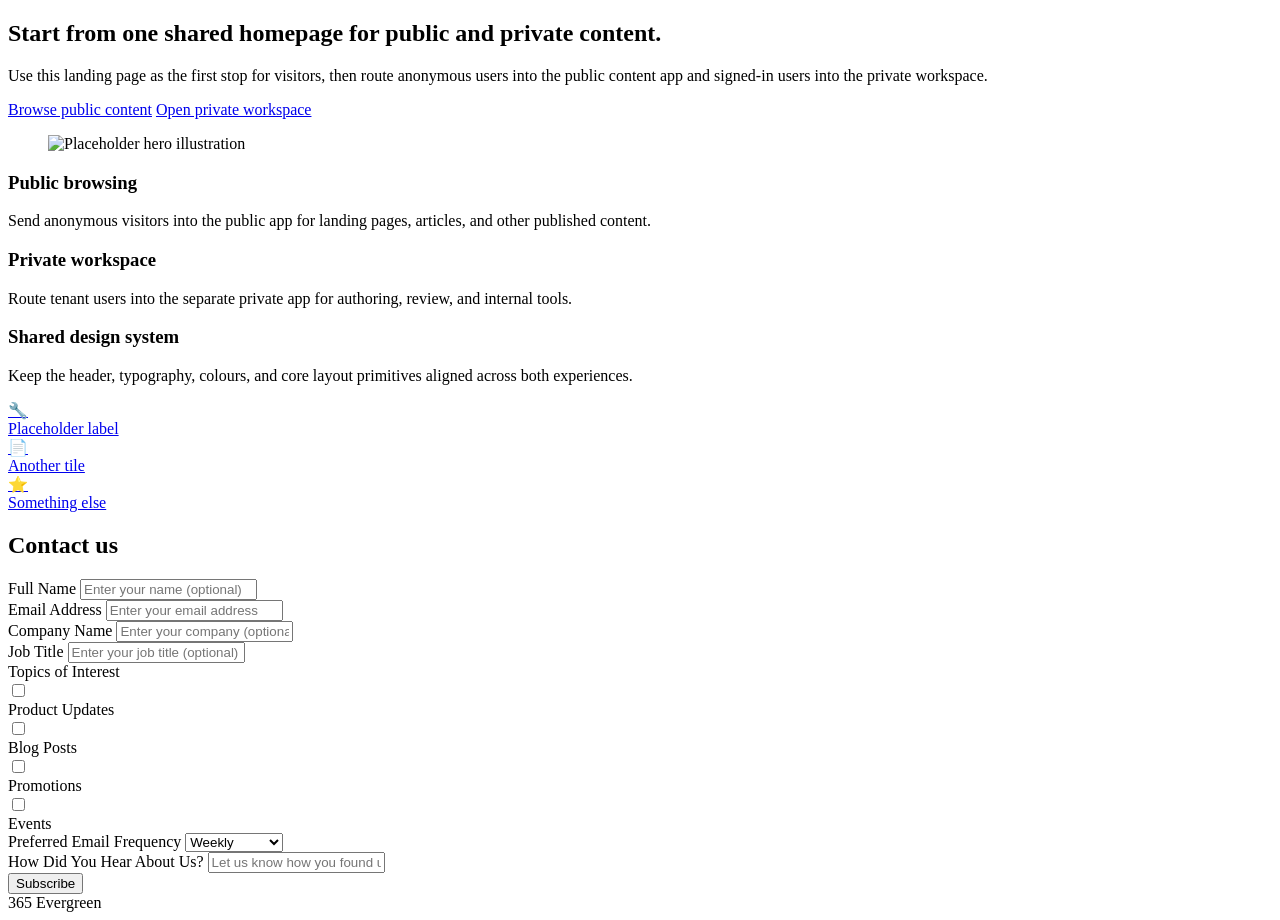
==== index.html @ 11d29c33 "Initial comit" ====
<!doctype html>
<html lang="en">
  <head>
    <meta charset="utf-8" />
    <meta name="viewport" content="width=device-width, initial-scale=1" />
    <title>365 Evergreen — Internal Tools</title>
    <link rel="stylesheet" href="/styles.css" />
    <link rel="stylesheet" href="/form.css" />

  </head>

  <body>
    <header class="site-header"></header>
    <main class="page-wrap single-column-page home-page">
      <section class="panel home-hero">
        <div class="home-hero-copy">
          <h1>
            Start from one shared homepage for public and private content.
          </h1>
          <p class="lead">
            Use this landing page as the first stop for visitors, then route
            anonymous users into the public content app and signed-in users into
            the private workspace.
          </p>
          <div class="home-actions">
            <a class="home-link primary" href="/app-public/index.html"
              >Browse public content</a
            >
            <a class="home-link" href="/app-private/index.html"
              >Open private workspace</a
            >
          </div>
        </div>

        <figure class="home-hero-media">
          <img
            src="/uploads/placeholder-hero.svg"
            alt="Placeholder hero illustration"
          />
        </figure>
      </section>

      <section class="tool-grid" aria-label="Homepage highlights">
        <article class="tool-card">
          <h3>Public browsing</h3>
          <p>
            Send anonymous visitors into the public app for landing pages,
            articles, and other published content.
          </p>
        </article>
        <article class="tool-card">
          <h3>Private workspace</h3>
          <p>
            Route tenant users into the separate private app for authoring,
            review, and internal tools.
          </p>
        </article>
        <article class="tool-card">
          <h3>Shared design system</h3>
          <p>
            Keep the header, typography, colours, and core layout primitives
            aligned across both experiences.
          </p>
        </article>
      </section>
      <section class="tile-grid"><div class="tile-grid">
  <a href="#" class="tile">
    <div class="tile-icon">🔧</div>
    <div class="tile-label">Placeholder label</div>
  </a>

  <a href="/pages/video" class="tile">
    <div class="tile-icon">📄</div>
    <div class="tile-label">Another tile</div>
  </a>
  <a href="#" class="tile">
    <div class="tile-icon">⭐</div>
    <div class="tile-label">Something else</div>
  </a>
</div>
</section>
      <section class="contact-form">
        <h2>Contact us</h2>
        <form
          action="https://formspree.io/f/{FORM_ID}"
          class="fs-form fs-layout__2-column"
          target="_top"
          method="POST"
        >
          <div class="fs-field">
            <label class="fs-label" for="full-name">Full Name</label>
            <input
              class="fs-input"
              id="full-name"
              name="full-name"
              placeholder="Enter your name (optional)"
            />
          </div>
          <div class="fs-field">
            <label class="fs-label" for="email-address">Email Address</label>
            <input
              class="fs-input"
              id="email-address"
              name="email-address"
              placeholder="Enter your email address"
              required
            />
          </div>
          <div class="fs-field">
            <label class="fs-label" for="company-name">Company Name</label>
            <input
              class="fs-input"
              id="company-name"
              name="company-name"
              placeholder="Enter your company (optional)"
            />
          </div>
          <div class="fs-field">
            <label class="fs-label" for="job-title">Job Title</label>
            <input
              class="fs-input"
              id="job-title"
              name="job-title"
              placeholder="Enter your job title (optional)"
            />
          </div>
          <div class="fs-field">
            <label class="fs-label">Topics of Interest</label>
            <div class="fs-checkbox-group">
              <div class="fs-checkbox-field">
                <div class="fs-checkbox-wrapper">
                  <input
                    class="fs-checkbox"
                    id="topics-of-interest-product-updates"
                    name="topics-of-interest"
                    required
                    type="checkbox"
                    value="product-updates"
                  />
                </div>
                <div>
                  <label
                    class="fs-label"
                    for="topics-of-interest-product-updates"
                  >
                    Product Updates
                  </label>
                </div>
              </div>
              <div class="fs-checkbox-field">
                <div class="fs-checkbox-wrapper">
                  <input
                    class="fs-checkbox"
                    id="topics-of-interest-blog-posts"
                    name="topics-of-interest"
                    required
                    type="checkbox"
                    value="blog-posts"
                  />
                </div>
                <div>
                  <label class="fs-label" for="topics-of-interest-blog-posts">
                    Blog Posts
                  </label>
                </div>
              </div>
              <div class="fs-checkbox-field">
                <div class="fs-checkbox-wrapper">
                  <input
                    class="fs-checkbox"
                    id="topics-of-interest-promotions"
                    name="topics-of-interest"
                    required
                    type="checkbox"
                    value="promotions"
                  />
                </div>
                <div>
                  <label class="fs-label" for="topics-of-interest-promotions">
                    Promotions
                  </label>
                </div>
              </div>
              <div class="fs-checkbox-field">
                <div class="fs-checkbox-wrapper">
                  <input
                    class="fs-checkbox"
                    id="topics-of-interest-events"
                    name="topics-of-interest"
                    required
                    type="checkbox"
                    value="events"
                  />
                </div>
                <div>
                  <label class="fs-label" for="topics-of-interest-events"
                    >Events</label
                  >
                </div>
              </div>
            </div>
          </div>
          <div class="fs-field">
            <label class="fs-label" for="email-frequency">
              Preferred Email Frequency
            </label>
            <select
              class="fs-select"
              id="email-frequency"
              name="email-frequency"
              required
            >
              <option value="weekly">Weekly</option>
              <option value="monthly">Monthly</option>
              <option value="occasionally">Occasionally</option>
            </select>
          </div>
          <div class="fs-field col-span-full">
            <label class="fs-label" for="referral-source">
              How Did You Hear About Us?
            </label>
            <input
              class="fs-input"
              id="referral-source"
              name="referral-source"
              placeholder="Let us know how you found us (optional)"
            />
          </div>
          <div class="fs-button-group">
            <button class="fs-button" type="submit">Subscribe</button>
          </div>
        </form>
      </section>
    </main>

    <div class="footer-note">365 Evergreen</div>
  </body>
</html>
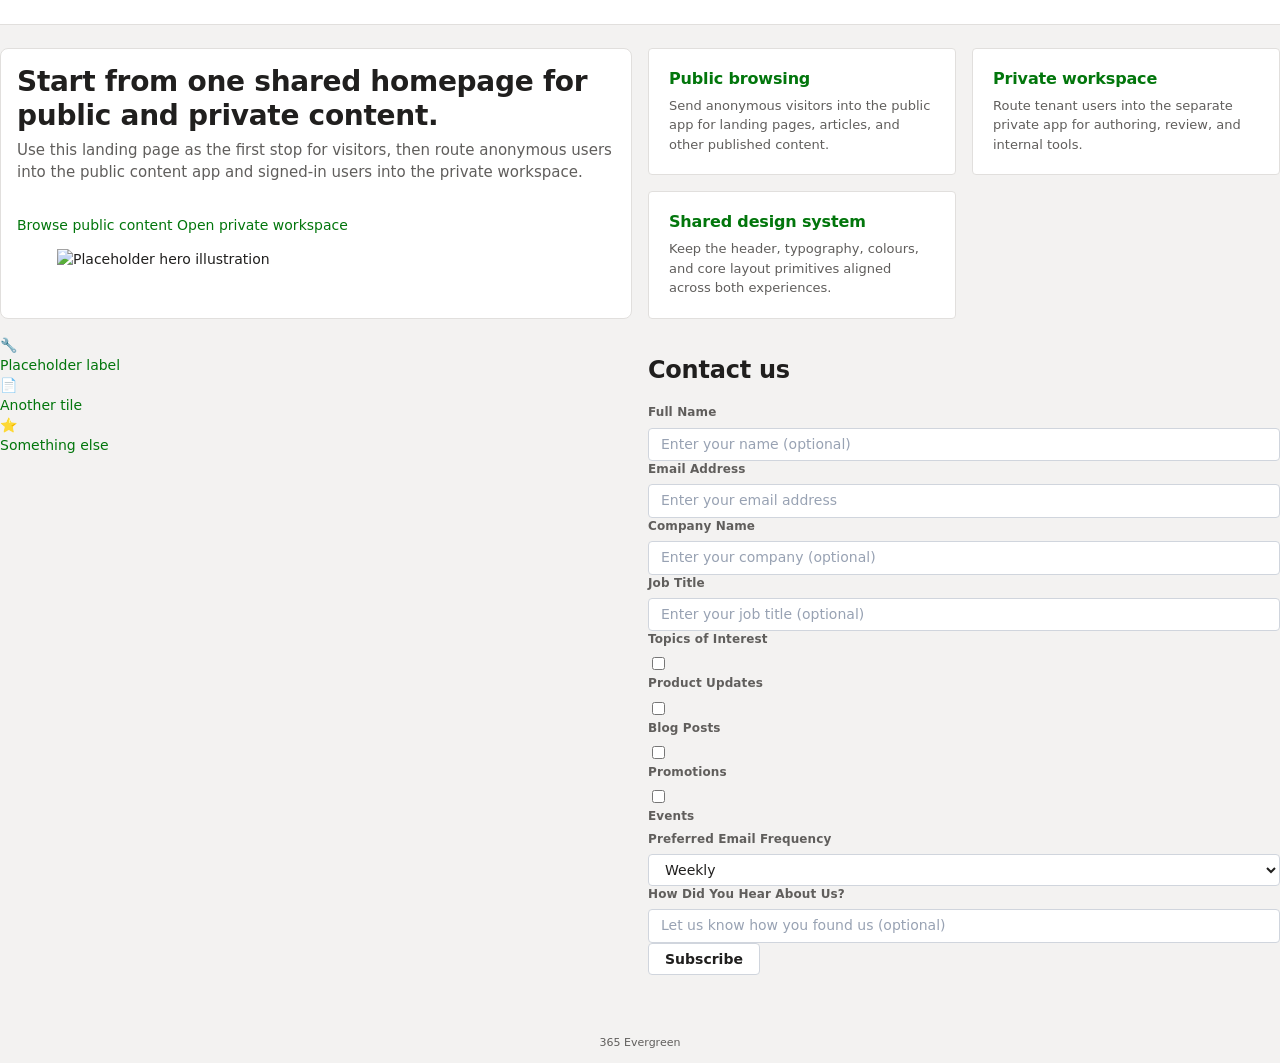
==== commit b13c138a: "Fix HTML formatting and structure" ====
--- a/index.html
+++ b/index.html
@@ -4,7 +4,7 @@
     <meta charset="utf-8" />
     <meta name="viewport" content="width=device-width, initial-scale=1" />
     <title>365 Evergreen — Internal Tools</title>
-    <link rel="stylesheet" href="/styles.css" />
+    <link rel="stylesheet" href="/style.css" />
     <link rel="stylesheet" href="/form.css" />
 
   </head>
--- a/style.css
+++ b/style.css
@@ -0,0 +1,3584 @@
+/* 365 Evergreen â€” shared stylesheet for $web tools */
+
+:root {
+  --font-sans: 'Segoe UI', 'Segoe UI Web (West European)', -apple-system, BlinkMacSystemFont, system-ui, sans-serif;
+  --font-mono: Consolas, 'Courier New', ui-monospace, SFMono-Regular, Menlo, Monaco, monospace;
+  --bg: #f3f2f1;
+  --panel: #ffffff;
+  --border: #e1dfdd;
+  --text: #201f1e;
+  --muted: #605e5c;
+  --accent: #02760c;
+  --accent-hover: #0b5a08;
+  --accent-pressed: #094b07;
+  --ok: #107c10;
+  --err: #a4262c;
+  --warn-bg: #fde7e9;
+  --warn-fg: #a4262c;
+  --warn-border: #f1bbbe;
+  --code-bg: #faf9f8;
+  --field-bg: #ffffff;
+  --field-border: #d0d5dd;
+  --field-border-hover: #8a8886;
+  --field-focus: rgba(2, 118, 12, 0.18);
+  --field-shadow: inset 0 0 0 1px transparent;
+  --button-shadow: none;
+  --surface-subtle: #faf9f8;
+  --surface-hover: #f3f2f1;
+  --surface-pressed: #edebe9;
+  --control-radius: 4px;
+  --panel-radius: 8px;
+  --focus-ring: 0 0 0 2px rgba(2, 118, 12, 0.18);
+}
+
+* {
+  box-sizing: border-box;
+}
+
+body {
+  font-family: var(--font-sans);
+  margin: 0;
+  padding: 0;
+  background: var(--bg);
+  color: var(--text);
+  font-size: 14px;
+  line-height: 1.4286;
+  font-weight: 400;
+  -webkit-font-smoothing: antialiased;
+  text-rendering: optimizeLegibility;
+}
+
+h1,
+h2,
+h3,
+h4,
+h5,
+h6 {
+  font-family: var(--font-sans);
+  color: var(--text);
+  letter-spacing: -0.01em;
+}
+
+h1 {
+  font-size: 32px;
+  line-height: 1.2;
+  font-weight: 600;
+}
+
+h2 {
+  font-size: 24px;
+  line-height: 1.25;
+  font-weight: 600;
+}
+
+h3 {
+  font-size: 20px;
+  line-height: 1.3;
+  font-weight: 600;
+}
+
+h4 {
+  font-size: 16px;
+  line-height: 1.35;
+  font-weight: 600;
+}
+
+body.has-site-header {
+  padding-top: var(--site-header-height, 64px);
+}
+
+html.pe-embed-mode body.has-site-header {
+  padding-top: 0;
+}
+
+a {
+  color: var(--accent);
+  text-decoration: none;
+}
+
+a:hover {
+  text-decoration: underline;
+}
+
+/* ---------- Header ---------- */
+
+header,
+.site-header {
+  display: flex;
+  align-items: center;
+  justify-content: space-between;
+  gap: 24px;
+  position: fixed;
+  inset: 0 0 auto 0;
+  z-index: 1000;
+  padding: 12px 24px;
+  background: var(--panel);
+  border-bottom: 1px solid var(--border);
+}
+
+header h1 {
+  margin: 0;
+  font-size: 20px;
+  line-height: 1.3;
+  font-weight: 600;
+}
+
+header .tenant,
+.site-header .tenant {
+  font-size: 12px;
+  color: var(--muted);
+  margin-left: 12px;
+}
+
+.auth {
+  display: flex;
+  align-items: center;
+  gap: 12px;
+}
+
+.auth .who {
+  font-size: 13px;
+  color: var(--muted);
+}
+
+.site-signup-link {
+  display: inline-flex;
+  align-items: center;
+  justify-content: center;
+  min-height: 32px;
+  padding: 0 18px;
+  border: 1px solid var(--accent);
+  border-radius: var(--control-radius);
+  background: var(--accent);
+  color: #fff;
+  font-weight: 600;
+  box-shadow: var(--button-shadow);
+  transition: background-color 0.12s ease, border-color 0.12s ease, box-shadow 0.12s ease;
+}
+
+.site-signup-link:hover {
+  background: var(--accent-hover);
+  border-color: var(--accent-hover);
+  color: #fff;
+  text-decoration: none;
+}
+
+.site-signup-link:focus-visible {
+  outline: none;
+  box-shadow: var(--focus-ring);
+}
+
+/* Brand: logo + title, links to / */
+.site-brand {
+  display: flex;
+  align-items: center;
+  gap: 10px;
+  color: var(--text);
+  text-decoration: none;
+  flex: 0 0 auto;
+}
+
+.site-brand:hover {
+  text-decoration: none;
+}
+
+.site-logo {
+  width: 32px;
+  height: 32px;
+  flex: 0 0 32px;
+  object-fit: contain;
+}
+
+.site-title {
+  font-size: 16px;
+  font-weight: 600;
+  white-space: nowrap;
+}
+
+.site-nav {
+  display: flex;
+  align-items: center;
+  gap: 18px;
+  flex: 1 1 auto;
+  min-width: 0;
+}
+
+.site-nav-group {
+  display: flex;
+  align-items: center;
+  gap: 10px;
+  min-width: 0;
+}
+
+.site-nav-group-label {
+  font-size: 12px;
+  color: var(--muted);
+  font-weight: 600;
+  white-space: nowrap;
+}
+
+.site-nav-links {
+  display: flex;
+  align-items: center;
+  gap: 8px;
+  flex-wrap: wrap;
+}
+
+.site-nav-item {
+  align-items: center;
+  position: relative;
+}
+
+.site-nav-link {
+  display: inline-flex;
+  align-items: center;
+  min-height: 32px;
+  padding: 5px 12px;
+  border: 1px solid transparent;
+  border-radius: var(--control-radius);
+  color: var(--text);
+  text-decoration: none;
+  white-space: nowrap;
+  transition: background-color 0.12s ease, border-color 0.12s ease, color 0.12s ease;
+}
+
+.site-nav-link.is-parent {
+  font-weight: 600;
+}
+
+.site-nav-parent-row {
+  display: inline-flex;
+  align-items: center;
+  gap: 4px;
+}
+
+.site-nav-toggle {
+  display: inline-flex;
+  align-items: center;
+  justify-content: center;
+  width: 30px;
+  height: 30px;
+  padding: 0;
+  border: 1px solid transparent;
+  border-radius: var(--control-radius);
+  background: transparent;
+  color: var(--muted);
+}
+
+.site-nav-chevron {
+  width: 16px;
+  height: 16px;
+  transition: transform 0.2s ease;
+}
+
+.site-nav-item-parent.is-open .site-nav-chevron,
+.site-nav-item-parent:focus-within .site-nav-chevron {
+  transform: rotate(180deg);
+}
+
+.site-nav-link:hover {
+  text-decoration: none;
+  background: var(--surface-hover);
+}
+
+.site-nav-toggle:hover,
+.site-nav-toggle:focus-visible {
+  border-color: rgba(16, 110, 190, 0.18);
+  background: var(--surface-hover);
+}
+
+.site-nav-link.is-active {
+  border-color: rgba(2, 118, 12, 0.18);
+  background: rgba(2, 118, 12, 0.08);
+  color: var(--accent);
+}
+
+.site-nav-menu {
+  display: none;
+  position: absolute;
+  top: calc(100% + 12px);
+  left: 0;
+  min-width: 320px;
+  padding: 16px;
+  border: 1px solid var(--border);
+  border-radius: 18px;
+  background: var(--panel);
+  box-shadow: 0 18px 40px rgba(15, 23, 42, 0.14);
+  z-index: 30;
+}
+
+.site-nav-item-parent.is-open .site-nav-menu,
+.site-nav-item-parent:focus-within .site-nav-menu {
+  display: block;
+}
+
+.site-nav-menu-header {
+  display: grid;
+  gap: 4px;
+  margin-bottom: 12px;
+}
+
+.site-nav-menu-header strong {
+  font-size: 14px;
+}
+
+.site-nav-menu-header span {
+  color: var(--muted);
+  font-size: 12px;
+  line-height: 1.4;
+}
+
+.site-nav-menu-links {
+  display: grid;
+  gap: 10px;
+}
+
+.site-nav-menu-link {
+  display: grid;
+  gap: 4px;
+  padding: 12px 14px;
+  border: 1px solid #edebe9;
+  border-radius: var(--panel-radius);
+  background: var(--panel);
+  color: var(--text);
+  text-decoration: none;
+  transition: background-color 0.12s ease, border-color 0.12s ease;
+}
+
+.site-nav-menu-link:hover {
+  text-decoration: none;
+  background: var(--surface-subtle);
+}
+
+.site-nav-menu-link.is-active {
+  border-color: rgba(2, 118, 12, 0.18);
+  background: rgba(2, 118, 12, 0.08);
+}
+
+.site-nav-menu-title {
+  font-weight: 600;
+}
+
+.site-nav-menu-description {
+  color: var(--muted);
+  font-size: 12px;
+  line-height: 1.4;
+}
+
+.site-search {
+  display: flex;
+  align-items: center;
+  gap: 8px;
+  flex: 1 1 360px;
+  min-width: 220px;
+  margin-left: auto;
+}
+
+.site-search-input {
+  min-width: 0;
+}
+
+@media (max-width: 720px) {
+  .site-header {
+    flex-wrap: wrap;
+    gap: 12px;
+  }
+
+  .site-nav {
+    order: 2;
+    flex: 1 1 100%;
+  }
+
+  .site-nav-group {
+    flex-wrap: wrap;
+  }
+
+  .site-nav-menu {
+    position: static;
+    min-width: 0;
+    width: 100%;
+    margin-top: 8px;
+    box-shadow: none;
+  }
+
+  .site-search {
+    order: 3;
+    margin-left: 0;
+    flex: 1 1 100%;
+  }
+
+  .auth {
+    order: 4;
+    width: 100%;
+  }
+
+  .site-title {
+    font-size: 15px;
+  }
+}
+
+/* ---------- Buttons ---------- */
+
+button {
+  font-family: inherit;
+  font-size: 14px;
+  font-weight: 600;
+  line-height: 1.2;
+  min-height: 32px;
+  padding: 5px 16px;
+  border: 1px solid var(--field-border);
+  background: var(--panel);
+  color: var(--text);
+  cursor: pointer;
+  border-radius: var(--control-radius);
+  box-shadow: var(--button-shadow);
+  transition: background-color 0.12s ease, border-color 0.12s ease, box-shadow 0.12s ease, color 0.12s ease;
+}
+
+button:hover {
+  background: var(--surface-hover);
+  border-color: var(--field-border-hover);
+}
+
+button:active {
+  background: var(--surface-pressed);
+}
+
+button.primary {
+  background: var(--accent);
+  color: white;
+  border-color: var(--accent);
+}
+
+button.primary:hover {
+  background: var(--accent-hover);
+  border-color: var(--accent-hover);
+}
+
+button.primary:active {
+  background: var(--accent-pressed);
+  border-color: var(--accent-pressed);
+}
+
+button.secondary,
+button.ghost {
+  background: #ffffff;
+}
+
+button.ghost {
+  border-color: transparent;
+  background: transparent;
+}
+
+button:focus-visible {
+  outline: none;
+  border-color: var(--accent);
+  box-shadow: var(--focus-ring);
+}
+
+button:disabled {
+  opacity: 0.6;
+  cursor: not-allowed;
+  box-shadow: none;
+  transform: none;
+}
+
+/* ---------- Layout ---------- */
+
+main {
+  display: grid;
+  grid-template-columns: 1fr 1fr;
+  gap: 16px;
+  padding: 16px 24px;
+}
+
+.panel {
+  background: var(--panel);
+  border: 1px solid var(--border);
+  border-radius: var(--panel-radius);
+  padding: 16px;
+}
+
+.panel h2 {
+  margin: 0 0 12px;
+  font-size: 14px;
+  font-weight: 600;
+  color: var(--muted);
+  text-transform: uppercase;
+  letter-spacing: 0.5px;
+}
+
+.row {
+  display: flex;
+  gap: 8px;
+  margin-bottom: 12px;
+}
+
+.row>* {
+  flex: 1;
+}
+
+/* ---------- Form inputs ---------- */
+
+select,
+input:not([type=checkbox]):not([type=radio]):not([type=color]):not([type=file]):not([type=range]):not([type=hidden]),
+textarea {
+  font-family: var(--font-sans);
+  font-size: 14px;
+  line-height: 1.4;
+  padding: 6px 12px;
+  min-height: 32px;
+  border: 1px solid var(--field-border);
+  border-radius: var(--control-radius);
+  background: var(--field-bg);
+  width: 100%;
+  color: var(--text);
+  box-shadow: var(--field-shadow);
+  transition: border-color 0.12s ease, box-shadow 0.12s ease, background-color 0.12s ease;
+}
+
+select:hover,
+input:not([type=checkbox]):not([type=radio]):not([type=color]):not([type=file]):not([type=range]):not([type=hidden]):hover,
+textarea:hover {
+  border-color: var(--field-border-hover);
+}
+
+select:focus,
+input:not([type=checkbox]):not([type=radio]):not([type=color]):not([type=file]):not([type=range]):not([type=hidden]):focus,
+textarea:focus {
+  outline: none;
+  border-color: var(--accent);
+  box-shadow: 0 0 0 4px var(--field-focus);
+}
+
+textarea {
+  font-family: var(--font-mono);
+  min-height: 120px;
+  padding-top: 10px;
+  padding-bottom: 10px;
+  resize: vertical;
+}
+
+input::placeholder,
+textarea::placeholder {
+  color: #98a2b3;
+}
+
+label {
+  display: block;
+  font-size: 12px;
+  color: var(--muted);
+  margin-bottom: 6px;
+  font-weight: 600;
+  letter-spacing: 0.01em;
+}
+
+.method-select {
+  max-width: 100px;
+  flex: 0 0 100px;
+  font-weight: 600;
+}
+
+.version-select {
+  max-width: 90px;
+  flex: 0 0 90px;
+}
+
+.path-input {
+  flex: 1;
+}
+
+.kv-list {
+  display: flex;
+  flex-direction: column;
+  gap: 4px;
+  margin-bottom: 8px;
+}
+
+.kv-row {
+  display: flex;
+  gap: 6px;
+}
+
+.kv-row input {
+  flex: 1;
+}
+
+.kv-row button {
+  flex: 0 0 30px;
+  padding: 0;
+}
+
+/* ---------- Response panel ---------- */
+
+.response-meta {
+  display: flex;
+  gap: 16px;
+  align-items: center;
+  margin-bottom: 8px;
+  font-size: 13px;
+}
+
+.status-badge {
+  padding: 2px 10px;
+  border-radius: 10px;
+  font-weight: 600;
+  font-size: 12px;
+}
+
+.status-2xx {
+  background: #dff6dd;
+  color: var(--ok);
+}
+
+.status-3xx {
+  background: #fff4ce;
+  color: #8a6116;
+}
+
+.status-4xx,
+.status-5xx {
+  background: var(--warn-bg);
+  color: var(--err);
+}
+
+pre {
+  background: var(--code-bg);
+  border: 1px solid var(--border);
+  padding: 12px;
+  margin: 0;
+  max-height: 500px;
+  overflow: auto;
+  font-size: 12px;
+  line-height: 1.5;
+  font-family: 'Consolas', 'Courier New', monospace;
+  white-space: pre-wrap;
+  word-break: break-word;
+}
+
+/* ---------- Presets / scopes ---------- */
+
+.preset-bar {
+  display: flex;
+  gap: 6px;
+  flex-wrap: wrap;
+  margin-bottom: 12px;
+}
+
+.preset-btn {
+  font-size: 11px;
+  padding: 3px 8px;
+}
+
+.scope-bar {
+  display: flex;
+  gap: 6px;
+  flex-wrap: wrap;
+  margin-top: 6px;
+  font-size: 12px;
+  color: var(--muted);
+}
+
+.scope-chip {
+  padding: 1px 8px;
+  background: #edebe9;
+  border-radius: 10px;
+  font-family: monospace;
+  font-size: 11px;
+}
+
+/* ---------- Setup modal ---------- */
+
+.setup-modal {
+  position: fixed;
+  inset: 0;
+  background: rgba(0, 0, 0, 0.4);
+  display: flex;
+  align-items: center;
+  justify-content: center;
+  z-index: 100;
+}
+
+.setup-modal .box {
+  background: white;
+  padding: 24px;
+  border-radius: 4px;
+  width: 480px;
+  max-width: 90%;
+}
+
+.setup-modal h2 {
+  margin-top: 0;
+}
+
+.setup-modal p {
+  color: var(--muted);
+  font-size: 13px;
+  line-height: 1.5;
+}
+
+.setup-modal code {
+  background: var(--code-bg);
+  padding: 1px 6px;
+  border-radius: 2px;
+  font-size: 12px;
+}
+
+.hidden {
+  display: none !important;
+}
+
+/* ---------- Page Editor ---------- */
+
+:root {
+  --pe-left-width: 300px;
+  --pe-right-width: 340px;
+  --pe-surface: #ffffff;
+  --pe-muted: #605e5c;
+  --pe-canvas: #f6f7f7;
+  --pe-subtle: #f8fafc;
+}
+
+.page-editor-page {
+  background: var(--pe-canvas);
+}
+
+.page-editor {
+  width: 100%;
+  max-width: none;
+  margin: 0;
+  padding: 0;
+  min-height: calc(100vh - 132px);
+}
+
+.page-editor .pe-small {
+  font-size: 12px;
+  color: var(--pe-muted);
+  line-height: 1.5;
+}
+
+.page-editor-page .pe-topbar {
+  display: flex;
+  align-items: center;
+  gap: 16px;
+  padding: 14px 20px;
+  background: var(--panel);
+  border-bottom: 1px solid var(--border);
+  position: sticky;
+  top: 0;
+  z-index: 20;
+}
+
+.page-editor-page .pe-topbar-group {
+  display: flex;
+  align-items: center;
+  gap: 12px;
+  min-width: 0;
+}
+
+.page-editor-page .pe-topbar-actions {
+  margin-left: auto;
+}
+
+.page-editor-page .pe-chrome-btn {
+  min-width: 88px;
+}
+
+.page-editor-page .pe-page-context {
+  display: flex;
+  flex-direction: column;
+  gap: 4px;
+  min-width: 0;
+}
+
+.page-editor-page .pe-page-context-label {
+  color: var(--muted);
+  font-size: 11px;
+  font-weight: 700;
+  letter-spacing: 0.08em;
+  text-transform: uppercase;
+}
+
+.page-editor-page .pe-page-context-row {
+  display: flex;
+  align-items: center;
+  gap: 12px;
+  min-width: 0;
+}
+
+.page-editor-page #pe-page-heading {
+  margin: 0;
+  font-size: 18px;
+  line-height: 1.3;
+  white-space: nowrap;
+  overflow: hidden;
+  text-overflow: ellipsis;
+}
+
+.page-editor .pe-editor-shell {
+  display: grid;
+  grid-template-columns: var(--pe-left-width) minmax(0, 1fr) var(--pe-right-width);
+  min-height: calc(100vh - 132px);
+  width: 100vw;
+  max-width: 100vw;
+}
+
+.page-editor .pe-sidebar {
+  padding: 20px 18px;
+  background: var(--pe-surface);
+  overflow: auto;
+}
+
+.page-editor .pe-sidebar-left {
+  border-right: 1px solid var(--border);
+}
+
+.page-editor .pe-sidebar-right {
+  border-left: 1px solid var(--border);
+}
+
+.page-editor.pe-left-collapsed .pe-editor-shell {
+  grid-template-columns: 0 minmax(0, 1fr) var(--pe-right-width);
+}
+
+.page-editor.pe-right-collapsed .pe-editor-shell {
+  grid-template-columns: var(--pe-left-width) minmax(0, 1fr) 0;
+}
+
+.page-editor.pe-left-collapsed.pe-right-collapsed .pe-editor-shell {
+  grid-template-columns: 0 minmax(0, 1fr) 0;
+}
+
+.page-editor.pe-left-collapsed .pe-sidebar-left,
+.page-editor.pe-right-collapsed .pe-sidebar-right {
+  width: 0;
+  padding-left: 0;
+  padding-right: 0;
+  border-color: transparent;
+  overflow: hidden;
+}
+
+.page-editor .pe-sidebar-header {
+  margin-bottom: 18px;
+}
+
+.page-editor .pe-sidebar-header h2 {
+  margin: 0 0 6px;
+  font-size: 18px;
+}
+
+/* Search Results Block styles */
+.search-results-grid {
+  display: grid;
+  gap: 24px;
+}
+.search-results-grid.columns-1 { grid-template-columns: 1fr; }
+.search-results-grid.columns-2 { grid-template-columns: repeat(2, 1fr); }
+.search-results-grid.columns-3 { grid-template-columns: repeat(3, 1fr); }
+.search-results-grid.columns-4 { grid-template-columns: repeat(4, 1fr); }
+.search-results-grid.columns-5 { grid-template-columns: repeat(5, 1fr); }
+.search-results-grid.columns-6 { grid-template-columns: repeat(6, 1fr); }
+
+.search-card {
+  background: var(--panel);
+  border: 1px solid var(--border);
+  border-radius: 12px;
+  padding: 14px;
+  display: flex;
+  flex-direction: column;
+  gap: 12px;
+  min-height: 180px;
+}
+.search-card-thumb {
+  background: linear-gradient(180deg, #f8fafc, #ffffff);
+  border-radius: 8px;
+  height: 120px;
+}
+.search-card-thumb img { width: 100%; height: 100%; object-fit: cover; border-radius: 8px; }
+.search-card-title { margin: 0; font-size: 16px; }
+.search-card-title a { color: var(--accent); font-weight: 600; text-decoration: none; }
+.search-card-title a:hover { text-decoration: underline; }
+.search-card-meta { display: flex; align-items: center; justify-content: space-between; gap: 12px; }
+.search-card-modified { font-size: 12px; color: var(--muted); }
+.search-card-avatars { display: flex; gap: 6px; align-items: center; }
+.search-avatar { width: 36px; height: 36px; border-radius: 50%; object-fit: cover; border: 2px solid var(--panel); box-shadow: 0 2px 8px rgba(15,23,42,0.08); }
+
+.pe-search-settings { margin-bottom: 12px; display: flex; flex-direction: column; gap: 8px; }
+.pe-search-settings .row { display: flex; gap: 8px; }
+.pe-search-preview { display: block; }
+
+
+.page-editor .pe-search-field {
+  display: grid;
+  gap: 6px;
+  margin-bottom: 20px;
+}
+
+.page-editor .pe-search-label {
+  font-size: 12px;
+  font-weight: 600;
+  color: var(--pe-muted);
+}
+
+.page-editor .pe-block-groups {
+  display: grid;
+  gap: 18px;
+}
+
+.page-editor .pe-block-group {
+  display: grid;
+  gap: 10px;
+  padding: 14px;
+  border: 1px solid #e3e7ee;
+  border-radius: 16px;
+  background: #fbfcfe;
+}
+
+.page-editor .pe-block-group-toggle {
+  display: flex;
+  align-items: center;
+  justify-content: space-between;
+  gap: 10px;
+  width: 100%;
+  padding: 0;
+  border: 0;
+  background: transparent;
+  text-align: left;
+}
+
+.page-editor .pe-block-group-heading {
+  display: flex;
+  align-items: center;
+  gap: 8px;
+  min-width: 0;
+}
+
+.page-editor .pe-block-group-chevron {
+  display: inline-flex;
+  align-items: center;
+  justify-content: center;
+  width: 24px;
+  height: 24px;
+  border-radius: 999px;
+  color: #516071;
+  background: #eef2f6;
+}
+
+.page-editor .pe-block-group-chevron svg,
+.page-editor .pe-picker-icon svg,
+.page-editor .pe-block-icon svg {
+  width: 16px;
+  height: 16px;
+}
+
+.page-editor .pe-block-group-title {
+  margin: 0;
+  font-size: 12px;
+  text-transform: uppercase;
+  letter-spacing: 0.05em;
+  color: var(--pe-muted);
+}
+
+.page-editor .pe-block-group-count {
+  display: inline-flex;
+  align-items: center;
+  justify-content: center;
+  min-width: 22px;
+  height: 22px;
+  padding: 0 7px;
+  border-radius: 999px;
+  background: #eef2f6;
+  color: #516071;
+  font-size: 11px;
+  font-weight: 700;
+}
+
+.page-editor .pe-block-palette {
+  display: grid;
+  gap: 10px;
+  grid-template-columns: repeat(2, minmax(0, 1fr));
+}
+
+.page-editor .pe-block-picker-card {
+  display: flex;
+  flex-direction: column;
+  align-items: flex-start;
+  justify-content: flex-start;
+  gap: 12px;
+  width: 100%;
+  min-height: 118px;
+  padding: 14px;
+  border-radius: 14px;
+  text-align: left;
+  background: #fff;
+  border: 1px solid #dbe2ea;
+  box-shadow: 0 1px 2px rgba(15, 23, 42, 0.03);
+}
+
+.page-editor .pe-block-picker-card:hover,
+.page-editor .pe-block-picker-card:focus-visible {
+  border-color: #bfd2ff;
+  box-shadow: 0 0 0 2px rgba(56, 88, 233, 0.12);
+}
+
+.page-editor .pe-picker-icon,
+.page-editor .pe-block-icon {
+  display: inline-flex;
+  align-items: center;
+  justify-content: center;
+  width: 36px;
+  min-width: 36px;
+  height: 36px;
+  border-radius: 10px;
+  background: white;
+  color: #2446b8;
+  border: 1px solid #d9e3ff;
+  box-shadow: inset 0 1px 0 rgba(255, 255, 255, 0.7);
+}
+
+.page-editor .pe-picker-icon {
+  width: 40px;
+  min-width: 40px;
+  height: 40px;
+  background: #f4f7ff;
+}
+
+.page-editor .pe-picker-icon.is-fallback,
+.page-editor .pe-block-icon.is-fallback {
+  font-size: 12px;
+  font-weight: 700;
+}
+
+.page-editor .pe-block-picker-copy {
+  display: grid;
+  gap: 4px;
+  min-width: 0;
+}
+
+.page-editor .pe-block-picker-copy strong {
+  font-size: 14px;
+  line-height: 1.3;
+}
+
+.page-editor .pe-block-picker-copy small {
+  color: var(--pe-muted);
+  font-size: 12px;
+  line-height: 1.4;
+}
+
+.page-editor .pe-sidebar-footer {
+  margin-top: 20px;
+  display: grid;
+  gap: 10px;
+}
+
+.page-editor .pe-workspace {
+  display: flex;
+  flex-direction: column;
+  min-width: 0;
+  overflow: hidden;
+}
+
+.page-editor .pe-canvas-toolbar {
+  display: flex;
+  align-items: center;
+  justify-content: space-between;
+  gap: 12px;
+  padding: 14px 24px;
+  border-bottom: 1px solid var(--border);
+  background: rgba(255, 255, 255, 0.88);
+}
+
+.page-editor .pe-canvas-meta,
+.page-editor .pe-canvas-actions {
+  display: flex;
+  gap: 8px;
+  align-items: center;
+  flex-wrap: wrap;
+}
+
+.page-editor .pe-editor-canvas-wrap {
+  flex: 1;
+  overflow: auto;
+  padding: 24px;
+}
+
+.page-editor .pe-document-stage {
+  min-height: 100%;
+}
+
+.page-editor .pe-document-surface {
+  max-width: 980px;
+  margin: 0;
+  border: 1px solid var(--border);
+  border-radius: 18px;
+  background: var(--panel);
+  box-shadow: 0 24px 60px rgba(15, 23, 42, 0.06);
+}
+
+.page-editor .pe-document-header {
+  padding: 28px 28px 18px;
+  border-bottom: 1px solid var(--border);
+  display: grid;
+  gap: 16px;
+}
+
+.page-editor .pe-document-title-field {
+  display: grid;
+  gap: 10px;
+}
+
+.page-editor .pe-document-label {
+  font-size: 12px;
+  font-weight: 700;
+  color: var(--pe-muted);
+  text-transform: uppercase;
+  letter-spacing: 0.05em;
+}
+
+.page-editor .pe-document-title {
+  border: 0;
+  padding: 0;
+  font-size: 34px;
+  font-weight: 700;
+  line-height: 1.2;
+  background: transparent;
+}
+
+.page-editor .pe-document-title:focus {
+  outline: none;
+}
+
+.page-editor .pe-document-meta {
+  display: grid;
+  gap: 6px;
+}
+
+.page-editor .pe-document-path {
+  display: flex;
+  gap: 10px;
+  align-items: baseline;
+  flex-wrap: wrap;
+}
+
+.page-editor .pe-editor-canvas {
+  padding: 20px 28px 28px;
+}
+
+.page-editor .pe-empty-canvas {
+  padding: 48px 24px;
+  border: 1px dashed #cbd5e1;
+  border-radius: 16px;
+  background: #fbfdff;
+}
+
+.page-editor .pe-empty-canvas h2 {
+  margin: 0 0 8px;
+  font-size: 22px;
+}
+
+.page-editor .pe-block {
+  margin: 0 0 14px;
+  padding: 18px;
+  border: 1px solid #e6e7e8;
+  border-radius: 16px;
+  background: var(--pe-surface);
+  box-shadow: 0 1px 0 rgba(16, 24, 40, 0.02);
+}
+
+.page-editor .pe-block.is-selected {
+  border-color: rgba(56, 88, 233, 0.45);
+  box-shadow: 0 0 0 2px rgba(56, 88, 233, 0.16);
+}
+
+.page-editor .pe-block-header {
+  display: flex;
+  align-items: center;
+  justify-content: space-between;
+  gap: 12px;
+  margin-bottom: 12px;
+}
+
+.page-editor .pe-block-meta {
+  display: flex;
+  align-items: center;
+  gap: 10px;
+  min-width: 0;
+}
+
+.page-editor .pe-block-icon {
+  width: 32px;
+  min-width: 32px;
+  height: 32px;
+}
+
+.page-editor .pe-block-title {
+  font-weight: 600;
+}
+
+.page-editor .pe-block-position {
+  color: var(--pe-muted);
+  font-size: 12px;
+}
+
+.page-editor .pe-block-toolbar {
+  display: none;
+  flex-wrap: wrap;
+  gap: 8px;
+}
+
+.page-editor .pe-block.is-selected .pe-block-toolbar,
+.page-editor .pe-block:focus-within .pe-block-toolbar {
+  display: flex;
+}
+
+.page-editor .pe-block-action {
+  padding: 6px 10px;
+  font-size: 12px;
+  border-radius: 999px;
+}
+
+.page-editor .pe-content {
+  min-height: 48px;
+  line-height: 1.6;
+}
+
+.page-editor .pe-richtext {
+  outline: none;
+  border-radius: 10px;
+  min-height: 32px;
+}
+
+.page-editor .pe-richtext:empty::before {
+  content: attr(data-placeholder);
+  color: #9aa4b2;
+}
+
+.page-editor .pe-heading-level-1 {
+  font-size: 2.25rem;
+  font-weight: 700;
+}
+
+.page-editor .pe-heading-level-2 {
+  font-size: 1.875rem;
+  font-weight: 700;
+}
+
+.page-editor .pe-heading-level-3 {
+  font-size: 1.5rem;
+  font-weight: 700;
+}
+
+.page-editor .pe-heading-level-4,
+.page-editor .pe-heading-level-5,
+.page-editor .pe-heading-level-6 {
+  font-size: 1.25rem;
+  font-weight: 700;
+}
+
+.page-editor .pe-code-editor {
+  width: 100%;
+  min-height: 180px;
+  font-family: ui-monospace, SFMono-Regular, Menlo, Monaco, monospace;
+  background: #0f172a;
+  color: #f8fafc;
+  border: 1px solid #111827;
+}
+
+.page-editor .pe-media-content,
+.page-editor .pe-group-editor {
+  display: grid;
+  gap: 12px;
+}
+
+.page-editor .pe-image-field {
+  display: grid;
+  gap: 6px;
+}
+
+.page-editor .pe-image-field input,
+.page-editor .pe-image-field textarea,
+.page-editor .pe-inspector-field input,
+.page-editor .pe-inspector-field textarea,
+.page-editor .pe-inspector-field select,
+.page-editor #pe-inserter-search {
+  width: 100%;
+}
+
+.page-editor .pe-image-actions {
+  display: flex;
+  gap: 10px;
+  flex-wrap: wrap;
+}
+
+.page-editor .pe-image-preview {
+  border: 1px solid var(--border);
+  border-radius: 12px;
+  background: #f8fafc;
+  overflow: hidden;
+  min-height: 180px;
+}
+
+.page-editor .pe-image-preview img,
+.page-editor .pe-image-preview video {
+  display: block;
+  width: 100%;
+  max-height: 420px;
+  object-fit: contain;
+  background: #fff;
+}
+
+.page-editor .pe-image-empty {
+  padding: 18px;
+  color: var(--muted);
+}
+
+.page-editor .pe-separator-preview {
+  padding: 12px 0;
+}
+
+.page-editor .pe-separator-preview hr {
+  border: 0;
+  border-top: 1px solid #d1d5db;
+}
+
+.page-editor .pe-insert-between {
+  display: flex;
+  justify-content: flex-start;
+  margin: 0 0 14px;
+}
+
+.page-editor .pe-insert-btn {
+  display: inline-flex;
+  align-items: center;
+  justify-content: center;
+  width: 28px;
+  height: 28px;
+  border-radius: 999px;
+  background: #fff;
+  border: 1px dashed #cbd5e1;
+  color: #374151;
+  font-size: 16px;
+  line-height: 1;
+}
+
+.pe-insert-menu {
+  position: absolute;
+  z-index: 1000;
+  width: min(360px, calc(100vw - 32px));
+  padding: 12px;
+  border-radius: 16px;
+  background: var(--panel);
+  border: 1px solid var(--border);
+  box-shadow: 0 24px 60px rgba(15, 23, 42, 0.18);
+}
+
+.pe-insert-menu-item {
+  display: flex;
+  align-items: flex-start;
+  gap: 10px;
+  width: 100%;
+  padding: 10px 12px;
+  border: 0;
+  background: transparent;
+  text-align: left;
+}
+
+.pe-insert-menu-item:hover {
+  background: #f8fafc;
+}
+
+.pe-menu-description {
+  display: block;
+  margin-top: 2px;
+  color: var(--pe-muted);
+  font-size: 12px;
+  font-weight: 400;
+}
+
+.page-editor .pe-inspector-tabs {
+  display: flex;
+  gap: 8px;
+  margin-bottom: 18px;
+}
+
+.page-editor .pe-inspector-tab {
+  flex: 1 1 auto;
+}
+
+.page-editor .pe-inspector-tab.is-active {
+  background: #eef4ff;
+  border-color: #bfd2ff;
+  color: #2446b8;
+}
+
+.page-editor .pe-inspector-panel {
+  display: block;
+}
+
+.page-editor .pe-overview-list {
+  display: grid;
+  gap: 8px;
+}
+
+.page-editor .pe-overview-tree {
+  display: grid;
+  gap: 8px;
+}
+
+.page-editor .pe-overview-item {
+  display: flex;
+  align-items: center;
+  justify-content: space-between;
+  gap: 12px;
+  width: 100%;
+  padding: 12px 14px;
+  border: 1px solid var(--border);
+  border-radius: 12px;
+  background: #fff;
+  text-align: left;
+}
+
+.page-editor .pe-overview-item-body {
+  display: grid;
+  flex: 1 1 auto;
+  min-width: 0;
+}
+
+.page-editor .pe-overview-item-body small,
+.page-editor .pe-overview-index {
+  color: var(--pe-muted);
+  font-size: 12px;
+}
+
+.page-editor .pe-overview-item.is-selected {
+  border-color: #bfd2ff;
+  background: #eef4ff;
+  box-shadow: 0 0 0 1px rgba(56, 88, 233, 0.08);
+}
+
+.page-editor .pe-grid-editor {
+  display: grid;
+  gap: 16px;
+}
+
+.page-editor .pe-grid-editor-layout {
+  display: grid;
+}
+
+.page-editor .pe-grid-editor-cell {
+  display: grid;
+  gap: 12px;
+  padding: 14px;
+  border: 1px solid #d7deea;
+  border-radius: 18px;
+  background: #f8fbff;
+}
+
+.page-editor .pe-grid-editor-cell-header {
+  display: flex;
+  align-items: center;
+  justify-content: space-between;
+  gap: 12px;
+}
+
+.page-editor .pe-grid-editor-cell-list {
+  display: grid;
+  gap: 10px;
+}
+
+.page-editor .pe-grid-editor-empty {
+  display: grid;
+  gap: 12px;
+  justify-items: start;
+  padding: 12px;
+  border: 1px dashed #bfd2ff;
+  border-radius: 14px;
+  background: #ffffff;
+}
+
+.page-editor .pe-insert-between-nested {
+  margin: 0;
+}
+
+.page-editor .pe-overview-item-label {
+  font-weight: 600;
+}
+
+.page-editor .pe-overview-item-meta {
+  color: var(--pe-muted);
+  font-size: 12px;
+}
+
+.page-editor .pe-settings-section + .pe-settings-section {
+  margin-top: 24px;
+}
+
+.page-editor .pe-settings-section h3 {
+  margin: 0 0 12px;
+  font-size: 12px;
+  text-transform: uppercase;
+  letter-spacing: 0.05em;
+  color: var(--pe-muted);
+}
+
+.page-editor .pe-inspector-field {
+  margin-bottom: 12px;
+}
+
+.page-editor .pe-inspector-field label {
+  display: block;
+  margin-bottom: 6px;
+  font-weight: 600;
+}
+
+.page-editor .pe-checkbox-field {
+  display: flex;
+  align-items: center;
+  gap: 8px;
+  margin: 0 0 12px;
+}
+
+.page-editor .pe-checkbox-field input {
+  width: auto;
+  margin: 0;
+}
+
+.page-editor .pe-settings-card {
+  display: grid;
+  gap: 10px;
+  padding: 14px;
+  border: 1px solid var(--border);
+  border-radius: 12px;
+  background: var(--pe-subtle);
+}
+
+.page-editor .pe-settings-row {
+  display: flex;
+  justify-content: space-between;
+  gap: 12px;
+  align-items: baseline;
+}
+
+.page-editor .pe-align-center {
+  text-align: center;
+}
+
+.page-editor .pe-align-right {
+  text-align: right;
+}
+
+.page-editor .pe-align-justify {
+  text-align: justify;
+}
+
+.page-editor .pe-align-wide {
+  max-width: 840px;
+}
+
+.page-editor .pe-align-full {
+  width: 100%;
+  max-width: none;
+}
+
+.page-editor .pe-preview-panel {
+  border-top: 1px solid var(--border);
+  background: var(--panel);
+  padding: 20px 24px 28px;
+}
+
+.page-editor .pe-preview-header {
+  display: flex;
+  justify-content: space-between;
+  align-items: flex-start;
+  gap: 12px;
+  margin-bottom: 12px;
+}
+
+.page-editor .pe-preview-heading {
+  margin: 0 0 4px;
+  font-size: 18px;
+}
+
+#pe-preview-frame {
+  width: 100%;
+  height: 420px;
+  border: 1px solid #d1d5db;
+  border-radius: 12px;
+  background: #fff;
+}
+
+.page-editor .pe-status {
+  color: var(--muted);
+  font-size: 13px;
+}
+
+.page-editor .pe-message {
+  margin-top: 12px;
+  color: var(--ok);
+}
+
+.page-editor .pe-message.is-error {
+  color: var(--err);
+}
+
+.page-editor input,
+.page-editor textarea,
+.page-editor select {
+  font-family: inherit;
+  font-size: 14px;
+}
+
+.pe-image-library-modal {
+  position: fixed;
+  inset: 0;
+  display: none;
+  z-index: 1100;
+}
+
+.pe-image-library-modal.is-open {
+  display: block;
+}
+
+.pe-image-library-backdrop {
+  position: absolute;
+  inset: 0;
+  background: rgba(15, 23, 42, 0.55);
+}
+
+.pe-image-library-dialog {
+  position: relative;
+  width: min(1080px, calc(100vw - 48px));
+  max-height: calc(100vh - 48px);
+  margin: 24px auto;
+  padding: 24px;
+  border-radius: 16px;
+  background: var(--panel);
+  border: 1px solid var(--border);
+  overflow: auto;
+  box-shadow: 0 30px 80px rgba(15, 23, 42, 0.28);
+}
+
+.pe-image-library-header {
+  display: flex;
+  justify-content: space-between;
+  align-items: flex-start;
+  gap: 16px;
+  margin-bottom: 16px;
+}
+
+.pe-image-library-header h2 {
+  margin: 0;
+}
+
+.pe-image-library-close {
+  min-width: 88px;
+}
+
+.pe-image-library-status {
+  margin: 0 0 16px;
+}
+
+.pe-image-library-grid {
+  display: grid;
+  grid-template-columns: repeat(auto-fill, minmax(180px, 1fr));
+  gap: 16px;
+}
+
+.pe-image-library-card {
+  display: flex;
+  flex-direction: column;
+  align-items: stretch;
+  gap: 10px;
+  width: 100%;
+  padding: 12px;
+  text-align: left;
+  border: 1px solid var(--border);
+  border-radius: 12px;
+  background: #f8fafc;
+}
+
+.pe-image-library-card img {
+  display: block;
+  width: 100%;
+  aspect-ratio: 4 / 3;
+  object-fit: cover;
+  border-radius: 8px;
+  background: white;
+}
+
+.pe-image-library-name {
+  font-size: 13px;
+  color: var(--text);
+  word-break: break-word;
+}
+
+.pe-image-library-empty {
+  margin: 0;
+}
+
+@media (max-width: 1200px) {
+  .page-editor .pe-editor-shell,
+  .page-editor.pe-left-collapsed .pe-editor-shell,
+  .page-editor.pe-right-collapsed .pe-editor-shell,
+  .page-editor.pe-left-collapsed.pe-right-collapsed .pe-editor-shell {
+    grid-template-columns: 1fr;
+  }
+
+  .page-editor .pe-sidebar {
+    border-left: 0;
+    border-right: 0;
+    border-bottom: 1px solid var(--border);
+  }
+
+  .page-editor .pe-sidebar-right {
+    border-top: 1px solid var(--border);
+    border-bottom: 0;
+  }
+
+  .page-editor.pe-left-collapsed .pe-sidebar-left,
+  .page-editor.pe-right-collapsed .pe-sidebar-right {
+    display: none;
+  }
+}
+
+@media (max-width: 760px) {
+  .page-editor-page .pe-topbar {
+    flex-direction: column;
+    align-items: stretch;
+  }
+
+  .page-editor-page .pe-topbar-actions {
+    margin-left: 0;
+    flex-wrap: wrap;
+  }
+
+  .page-editor .pe-editor-canvas-wrap,
+  .page-editor .pe-preview-panel {
+    padding-left: 16px;
+    padding-right: 16px;
+  }
+
+  .page-editor .pe-document-header,
+  .page-editor .pe-editor-canvas {
+    padding-left: 18px;
+    padding-right: 18px;
+  }
+
+  .pe-image-library-header {
+    flex-direction: column;
+  }
+}
+
+/* ---------- Page-specific: page-generator styles ---------- */
+.page-generator body,
+.page-generator .container {
+  padding: 24px;
+}
+
+.page-generator .container {
+  max-width: 1100px;
+  margin: 0 auto;
+}
+
+.page-generator h1 {
+  margin: 0 0 6px;
+  font-size: 28px;
+}
+
+.page-generator h2 {
+  margin: 0 0 12px;
+  font-size: 18px;
+}
+
+.page-generator .subtitle {
+  color: var(--muted);
+  margin-bottom: 16px;
+}
+
+.page-generator .panel {
+  padding: 20px;
+  border-radius: 12px;
+}
+
+.page-generator .grid {
+  display: grid;
+  grid-template-columns: 1fr 1fr;
+  gap: 12px;
+}
+
+.page-generator .field {
+  display: flex;
+  flex-direction: column;
+  margin-bottom: 12px;
+}
+
+.page-generator .field.full {
+  grid-column: 1 / -1;
+}
+
+.page-generator label {
+  font-size: 13px;
+  font-weight: 600;
+  margin-bottom: 6px;
+  color: var(--muted);
+}
+
+.page-generator input,
+.page-generator textarea,
+.page-generator select {
+  padding: 11px 14px;
+  border-radius: 12px;
+}
+
+.page-generator input:focus,
+.page-generator textarea:focus,
+.page-generator select:focus {
+  outline: none;
+  border-color: var(--accent);
+  box-shadow: 0 0 0 4px var(--field-focus);
+}
+
+.page-generator textarea {
+  min-height: 100px;
+}
+
+.page-generator .helper {
+  color: var(--muted);
+  font-size: 13px;
+  margin-top: 6px;
+}
+
+.page-generator .mono {
+  font-family: ui-monospace, inherit;
+}
+
+.page-generator .preview-list {
+  display: grid;
+  gap: 6px;
+  margin-top: 8px;
+}
+
+.page-generator .preview-item {
+  color: var(--muted);
+  font-size: 14px;
+}
+
+.page-generator .actions {
+  display: flex;
+  gap: 10px;
+  flex-wrap: wrap;
+  margin-top: 8px;
+}
+
+.page-generator button {
+  padding: 11px 16px;
+  border-radius: 12px;
+}
+
+.page-generator button.secondary {
+  background: transparent;
+  border: 1px solid var(--border);
+}
+
+.page-generator .status {
+  display: none;
+  padding: 10px;
+  border-radius: 10px;
+  margin-bottom: 12px;
+}
+
+.page-generator .status.visible {
+  display: block;
+}
+
+.page-generator .status.success {
+  background: #dff6dd;
+  color: var(--ok);
+}
+
+.page-generator .status.warning {
+  background: var(--warn-bg);
+  color: var(--warn-fg);
+}
+
+.page-generator .output {
+  display: none;
+}
+
+.page-generator .output.visible {
+  display: block;
+}
+
+.page-generator .file-block {
+  margin-bottom: 12px;
+}
+
+.page-generator .file-header {
+  display: flex;
+  justify-content: space-between;
+  align-items: center;
+  gap: 8px;
+  padding: 8px 12px;
+  background: var(--code-bg);
+  border: 1px solid var(--border);
+  border-bottom: none;
+  border-radius: 8px 8px 0 0;
+  font-family: ui-monospace, inherit;
+  font-size: 13px;
+}
+
+.page-generator .file-actions {
+  display: flex;
+  gap: 8px;
+}
+
+.page-generator pre {
+  background: var(--code-bg);
+  border: 1px solid var(--border);
+  border-radius: 0 0 8px 8px;
+  padding: 12px;
+  margin: 0;
+  overflow: auto;
+  max-height: 360px;
+}
+
+.page-generator .badge {
+  background: #eff6fc;
+  color: var(--accent);
+  padding: 2px 8px;
+  border-radius: 4px;
+}
+
+.page-generator.is-embedded #site-header,
+.page-generator.is-embedded .subtitle,
+.page-generator.is-embedded .output {
+  display: none !important;
+}
+
+.page-generator.is-embedded .container {
+  max-width: none;
+  margin: 0;
+  padding: 16px;
+}
+
+.page-generator.is-embedded h1 {
+  font-size: 22px;
+  margin-bottom: 12px;
+}
+
+@media (max-width: 760px) {
+  .page-generator .grid {
+    grid-template-columns: 1fr;
+  }
+
+  .page-generator .file-header {
+    flex-direction: column;
+    align-items: flex-start;
+  }
+}
+
+/* ---------- History ---------- */
+
+.history {
+  max-height: 200px;
+  overflow-y: auto;
+}
+
+.history-item {
+  padding: 6px 8px;
+  border-bottom: 1px solid var(--border);
+  cursor: pointer;
+  font-size: 12px;
+  font-family: monospace;
+}
+
+.history-item:hover {
+  background: var(--code-bg);
+}
+
+.history-item .method {
+  font-weight: 600;
+  color: var(--accent);
+  margin-right: 6px;
+}
+
+.toolbar {
+  display: flex;
+  gap: 6px;
+  margin-bottom: 8px;
+}
+
+.footer-note {
+  padding: 12px 24px;
+  font-size: 11px;
+  color: var(--muted);
+  text-align: center;
+}
+
+/* ---------- Banners ---------- */
+
+.sandbox-banner {
+  background: var(--warn-bg);
+  color: var(--warn-fg);
+  padding: 10px 24px;
+  font-size: 13px;
+  border-bottom: 1px solid var(--warn-border);
+}
+
+/* ---------- Landing / 404 pages ---------- */
+
+.page-wrap {
+  max-width: 800px;
+  margin: 0 auto;
+  padding: 48px 24px;
+}
+
+.page-wrap.single-column-page {
+  width: 100%;
+  max-width: none;
+  margin-left: 0;
+  margin-right: 0;
+  padding-left: 0;
+  padding-right: 0;
+}
+
+.page-wrap.pe-generated-page {
+  width: 100%;
+  max-width: none;
+  margin-left: 0;
+  margin-right: 0;
+  padding-left: 0;
+  padding-right: 0;
+}
+
+.page-wrap h1 {
+  font-size: 28px;
+  margin: 0 0 8px;
+}
+
+.page-wrap .lead {
+  color: var(--muted);
+  font-size: 15px;
+  margin: 0 0 32px;
+}
+
+.tool-grid {
+  display: grid;
+  grid-template-columns: repeat(auto-fill, minmax(280px, 1fr));
+  gap: 16px;
+}
+
+.tool-card {
+  display: block;
+  padding: 20px;
+  background: var(--panel);
+  border: 1px solid var(--border);
+  border-radius: 4px;
+  color: var(--text);
+  transition: border-color 0.15s, transform 0.15s;
+}
+
+.tool-card:hover {
+  border-color: var(--accent);
+  text-decoration: none;
+  transform: translateY(-1px);
+}
+
+.tool-card h3 {
+  margin: 0 0 6px;
+  font-size: 16px;
+  color: var(--accent);
+}
+
+.tool-card p {
+  margin: 0;
+  font-size: 13px;
+  color: var(--muted);
+  line-height: 1.5;
+}
+
+.left-column-page {
+  width: 100%;
+  max-width: none;
+  margin-left: 0;
+  margin-right: 0;
+  padding-left: 0;
+  padding-right: 0;
+}
+
+.left-column-layout {
+  display: grid;
+  grid-template-columns: minmax(240px, 280px) minmax(0, 1fr);
+  gap: 24px;
+  align-items: start;
+}
+
+.left-column-sidebar {
+  position: sticky;
+  top: 24px;
+}
+
+.left-column-nav {
+  display: grid;
+  gap: 10px;
+  margin-top: 20px;
+}
+
+.left-column-nav a {
+  display: block;
+  padding: 10px 12px;
+  border: 1px solid var(--border);
+  border-radius: 10px;
+  color: var(--text);
+  background: #faf9f8;
+  text-decoration: none;
+}
+
+.left-column-nav a:hover {
+  background: #f3f2f1;
+  text-decoration: none;
+}
+
+.left-column-main {
+  display: grid;
+  gap: 20px;
+}
+
+.graph-tester-sidebar-meta {
+  display: grid;
+  gap: 16px;
+  margin-top: 20px;
+}
+
+.graph-tester-sidebar-card h2 {
+  margin: 0 0 8px;
+  font-size: 15px;
+}
+
+.graph-tester-sidebar-card p {
+  margin: 0;
+  color: var(--muted);
+  line-height: 1.6;
+}
+
+.graph-tester-section {
+  margin-top: 12px;
+}
+
+.graph-tester-hint,
+.graph-tester-history-empty,
+.graph-tester-meta-text {
+  font-size: 12px;
+  color: var(--muted);
+}
+
+.graph-tester-hint {
+  margin-top: 4px;
+}
+
+.graph-tester-toolbar {
+  margin-top: 12px;
+}
+
+.graph-tester-history-status {
+  margin-right: 6px;
+}
+
+@media (max-width: 900px) {
+  .left-column-layout {
+    grid-template-columns: 1fr;
+  }
+
+  .left-column-sidebar {
+    position: static;
+  }
+}
+
+.search-results-page {
+  max-width: 1200px;
+}
+
+.search-results-header {
+  display: flex;
+  justify-content: space-between;
+  gap: 24px;
+  align-items: flex-start;
+  margin-bottom: 24px;
+}
+
+.search-breadcrumb {
+  margin: 0 0 8px;
+  color: var(--accent);
+  font-size: 12px;
+  font-weight: 600;
+  letter-spacing: 0.4px;
+  text-transform: uppercase;
+}
+
+.search-results-summary {
+  display: flex;
+  gap: 8px;
+  flex-wrap: wrap;
+  justify-content: flex-end;
+}
+
+.search-controls {
+  display: flex;
+  flex-wrap: wrap;
+  gap: 20px;
+  align-items: flex-start;
+  margin-bottom: 24px;
+}
+
+.search-control-group {
+  display: flex;
+  flex-direction: column;
+  gap: 8px;
+}
+
+.search-control-label {
+  color: var(--muted);
+  font-size: 12px;
+  font-weight: 600;
+  text-transform: uppercase;
+  letter-spacing: 0.4px;
+}
+
+.segmented-toggle,
+.filter-pills {
+  display: flex;
+  gap: 8px;
+  flex-wrap: wrap;
+}
+
+.toggle-btn,
+.filter-pill,
+.meta-pill {
+  border-radius: 999px;
+}
+
+.toggle-btn.active,
+.filter-pill.active {
+  background: #eff6fc;
+  border-color: var(--accent);
+  color: var(--accent);
+}
+
+.meta-pill {
+  display: inline-flex;
+  align-items: center;
+  padding: 4px 10px;
+  background: #f3f2f1;
+  color: var(--muted);
+  border: 1px solid var(--border);
+  font-size: 12px;
+  line-height: 1.2;
+}
+
+.search-results-grid,
+.search-results-list {
+  display: grid;
+  gap: 16px;
+}
+
+.search-results-grid {
+  grid-template-columns: repeat(auto-fill, minmax(320px, 1fr));
+}
+
+.search-results-list {
+  grid-template-columns: 1fr;
+}
+
+.search-result-card {
+  display: flex;
+  gap: 16px;
+  padding: 20px;
+  background: var(--panel);
+  border: 1px solid var(--border);
+  border-radius: 4px;
+}
+
+.search-result-icon {
+  flex: 0 0 56px;
+  width: 56px;
+  height: 56px;
+  display: flex;
+  align-items: center;
+  justify-content: center;
+  border-radius: 10px;
+  background: #eff6fc;
+  color: var(--accent);
+  font-size: 12px;
+  font-weight: 700;
+  letter-spacing: 0.5px;
+}
+
+.search-result-body {
+  min-width: 0;
+}
+
+.search-result-topline {
+  display: flex;
+  gap: 8px;
+  flex-wrap: wrap;
+  align-items: center;
+  margin-bottom: 8px;
+}
+
+.search-result-path {
+  color: var(--muted);
+  font-size: 12px;
+}
+
+.search-result-card h2 {
+  margin: 0 0 8px;
+  font-size: 18px;
+}
+
+.search-result-card h2 a {
+  color: var(--text);
+}
+
+.search-result-card h2 a:hover {
+  color: var(--accent);
+}
+
+.search-result-snippet {
+  margin: 0 0 12px;
+  color: var(--muted);
+  line-height: 1.5;
+}
+
+.search-result-meta {
+  display: flex;
+  gap: 12px;
+  flex-wrap: wrap;
+  color: var(--muted);
+  font-size: 12px;
+}
+
+.video-page {
+  max-width: 1200px;
+}
+
+.site-pages-page {
+  max-width: 1200px;
+}
+
+.site-pages-toolbar {
+  display: flex;
+  flex-wrap: wrap;
+  gap: 12px;
+  align-items: end;
+  margin-bottom: 24px;
+}
+
+.site-pages-toolbar .field {
+  min-width: 220px;
+  flex: 1 1 260px;
+}
+
+.site-pages-toolbar .actions {
+  margin-top: 0;
+  margin-left: auto;
+}
+
+.site-pages-status {
+  margin-bottom: 16px;
+}
+
+.site-pages-summary {
+  display: flex;
+  gap: 8px;
+  flex-wrap: wrap;
+  margin-bottom: 16px;
+}
+
+.site-pages-list {
+  display: grid;
+  gap: 16px;
+}
+
+/* ---------- Editor-generated block output ---------- */
+
+.pe-generated-page .pe-preview-block {
+  margin: 0 0 24px;
+}
+
+.pe-generated-page .align-center {
+  text-align: center;
+}
+
+.pe-generated-page .align-right {
+  text-align: right;
+}
+
+.pe-generated-page .align-justify {
+  text-align: justify;
+}
+
+.pe-generated-page .align-wide {
+  max-width: 840px;
+}
+
+.pe-generated-page .align-full {
+  max-width: none;
+  width: 100%;
+}
+
+.pe-generated-page .pe-preview-image img,
+.pe-generated-page .pe-preview-video video {
+  display: block;
+  max-width: 100%;
+  border-radius: 12px;
+}
+
+.pe-generated-page .pe-preview-image figcaption,
+.pe-generated-page .pe-preview-video figcaption,
+.pe-generated-page .pe-preview-embed figcaption {
+  margin-top: 12px;
+  color: var(--muted);
+  font-size: 14px;
+}
+
+.pe-generated-page .pe-preview-code {
+  padding: 20px;
+  border-radius: 12px;
+  background: #111827;
+  color: #f8fafc;
+  overflow: auto;
+}
+
+.pe-generated-page .pe-preview-group {
+  padding: 24px;
+  border: 1px solid #e1dfdd;
+  border-radius: 16px;
+  background: #ffffff;
+}
+
+.pe-generated-page .pe-preview-group--row {
+  display: flex;
+  gap: 18px;
+  align-items: flex-start;
+}
+
+.pe-generated-page .pe-preview-group--row h2,
+.pe-generated-page .pe-preview-group--row p {
+  flex: 1 1 0;
+}
+
+.pe-generated-page .pe-preview-separator {
+  border: 0;
+  border-top: 1px solid #d1d5db;
+  margin: 32px 0;
+}
+
+.pe-generated-page .pe-preview-separator--solid {
+  border-top-style: solid;
+}
+
+.pe-generated-page .pe-preview-separator--dashed {
+  border-top-style: dashed;
+}
+
+.pe-generated-page .pe-preview-separator--dots {
+  border-top-style: dotted;
+}
+
+.pe-generated-page .pe-preview-separator--short {
+  max-width: 180px;
+}
+
+.pe-generated-page .pe-preview-embed iframe {
+  width: 100%;
+  min-height: 420px;
+  border: 0;
+  border-radius: 12px;
+}
+
+.pe-generated-page .pe-preview-embed--16x9 iframe {
+  aspect-ratio: 16 / 9;
+}
+
+.pe-generated-page .pe-preview-embed--4x3 iframe {
+  aspect-ratio: 4 / 3;
+}
+
+.pe-generated-page .pe-preview-embed--1x1 iframe {
+  aspect-ratio: 1 / 1;
+}
+
+.pe-generated-page .pe-preview-button {
+  display: inline-flex;
+  align-items: center;
+  justify-content: center;
+  padding: 12px 18px;
+  font-weight: 600;
+  text-decoration: none;
+  border: 1px solid transparent;
+}
+
+.pe-generated-page .pe-preview-button:hover {
+  text-decoration: none;
+}
+
+.pe-generated-page .pe-preview-button--secondary {
+  border-color: #d0d5dd;
+}
+
+.pe-generated-page .pe-preview-spacer {
+  border: 1px dashed #cbd5e1;
+  border-radius: 12px;
+  background: repeating-linear-gradient(180deg, #f8fafc, #f8fafc 8px, #ffffff 8px, #ffffff 16px);
+}
+
+.pe-generated-page .pe-preview-divider {
+  border-top: var(--divider-thickness) solid #cbd5e1;
+  margin: 32px auto;
+}
+
+.pe-generated-page .pe-preview-divider--dashed {
+  border-top-style: dashed;
+}
+
+.pe-generated-page .pe-preview-divider--gradient {
+  border-top: 0;
+  height: var(--divider-thickness);
+  background: linear-gradient(90deg, #38bdf8, #8b5cf6);
+}
+
+.pe-generated-page .pe-preview-divider--ornament {
+  position: relative;
+}
+
+.pe-generated-page .pe-preview-divider--ornament::after {
+  content: "";
+  position: absolute;
+  top: 50%;
+  left: 50%;
+  width: 14px;
+  height: 14px;
+  border-radius: 999px;
+  background: #ffffff;
+  border: 2px solid #94a3b8;
+  transform: translate(-50%, -50%);
+}
+
+.pe-generated-page .pe-preview-card,
+.pe-generated-page .pe-preview-background,
+.pe-generated-page .pe-preview-callout,
+.pe-generated-page .pe-preview-hero,
+.pe-generated-page .pe-preview-columns,
+.pe-generated-page .pe-preview-grid,
+.pe-generated-page .pe-preview-row,
+.pe-generated-page .pe-preview-accordion {
+  border-radius: 24px;
+}
+
+.pe-generated-page .pe-preview-hero {
+  display: grid;
+  gap: 12px;
+  align-content: center;
+  padding: 32px;
+}
+
+.pe-generated-page .pe-preview-hero-eyebrow {
+  margin: 0;
+  font-size: 12px;
+  letter-spacing: 0.08em;
+  text-transform: uppercase;
+  opacity: 0.78;
+}
+
+.pe-generated-page .pe-preview-icon-block {
+  display: flex;
+  align-items: center;
+  justify-content: flex-start;
+}
+
+.pe-generated-page .pe-preview-callout {
+  display: flex;
+  gap: 14px;
+  padding: 20px;
+  border: 1px solid #d0d5dd;
+  background: #eff6ff;
+}
+
+.pe-generated-page .pe-preview-callout--success {
+  background: #ecfdf3;
+  border-color: #b7ebc6;
+}
+
+.pe-generated-page .pe-preview-callout--warning {
+  background: #fffbeb;
+  border-color: #fcd34d;
+}
+
+.pe-generated-page .pe-preview-callout--error {
+  background: #fef2f2;
+  border-color: #fca5a5;
+}
+
+.pe-generated-page .pe-preview-callout-icon {
+  font-weight: 700;
+  font-size: 20px;
+  line-height: 1;
+}
+
+.pe-generated-page .pe-preview-columns,
+.pe-generated-page .pe-preview-row {
+  display: flex;
+}
+
+.pe-generated-page .pe-preview-grid {
+  display: grid;
+  grid-template-columns: repeat(auto-fit, minmax(var(--grid-min), 1fr));
+}
+
+.pe-generated-page .pe-preview-grid > .pe-grid-cell {
+  display: grid;
+  gap: 16px;
+  align-content: start;
+  padding: 16px;
+  border: 1px solid #d7deea;
+  border-radius: 18px;
+  background: #ffffff;
+}
+
+.pe-generated-page .pe-preview-shell {
+  padding: 16px;
+  border: 1px dashed #cbd5e1;
+  border-radius: 16px;
+  background: #ffffff;
+  color: #475467;
+  font-size: 13px;
+  min-height: 72px;
+}
+
+.pe-generated-page .pe-preview-shell-copy {
+  margin: 16px 0 0;
+  color: var(--muted);
+}
+
+.pe-generated-page .pe-preview-accordion {
+  padding: 18px 20px;
+  border: 1px solid #d0d5dd;
+  background: #ffffff;
+}
+
+.pe-generated-page .pe-preview-accordion summary {
+  cursor: pointer;
+  font-weight: 600;
+}
+
+.site-page-card {
+  display: grid;
+  grid-template-columns: minmax(0, 1fr) auto;
+  gap: 20px;
+  padding: 20px;
+  background: var(--panel);
+  border: 1px solid var(--border);
+  border-radius: 8px;
+}
+
+.site-page-card-main {
+  min-width: 0;
+}
+
+.site-page-card h2 {
+  margin: 0 0 8px;
+  font-size: 20px;
+}
+
+.site-page-card .lead {
+  margin-bottom: 16px;
+}
+
+.site-page-path {
+  font-family: ui-monospace, SFMono-Regular, Menlo, monospace;
+  font-size: 12px;
+  color: var(--muted);
+  margin-bottom: 10px;
+}
+
+.site-page-meta {
+  display: flex;
+  gap: 8px;
+  flex-wrap: wrap;
+  margin-bottom: 12px;
+}
+
+.site-page-source-list {
+  display: grid;
+  gap: 6px;
+}
+
+.site-page-source-item {
+  display: flex;
+  gap: 8px;
+  align-items: center;
+  color: var(--muted);
+  font-size: 12px;
+}
+
+.site-page-source-label {
+  min-width: 58px;
+  font-weight: 600;
+  color: var(--text);
+}
+
+.site-page-source-path {
+  font-family: ui-monospace, SFMono-Regular, Menlo, monospace;
+  word-break: break-word;
+}
+
+.site-page-card-actions {
+  display: flex;
+  flex-direction: column;
+  gap: 8px;
+  align-items: stretch;
+}
+
+.site-page-card-actions a,
+.site-page-card-actions button {
+  min-width: 120px;
+  text-align: left;
+}
+
+.site-page-card-actions a {
+  display: inline-flex;
+  align-items: center;
+  padding: 8px 14px;
+  border: 1px solid var(--border);
+  border-radius: 8px;
+  background: var(--panel);
+  color: var(--text);
+  text-decoration: none;
+}
+
+.site-page-card-actions a:hover {
+  background: #f3f2f1;
+  text-decoration: none;
+}
+
+.site-page-empty {
+  text-align: left;
+}
+
+.site-pages-modal {
+  position: fixed;
+  inset: 0;
+  z-index: 1000;
+  display: none;
+  align-items: center;
+  justify-content: center;
+  padding: 24px;
+  background: rgba(0, 0, 0, 0.45);
+}
+
+.site-pages-modal.is-open {
+  display: flex;
+}
+
+.site-pages-modal-dialog {
+  width: min(1040px, 100%);
+  height: min(860px, calc(100vh - 48px));
+  display: grid;
+  grid-template-rows: auto 1fr;
+  background: var(--panel);
+  border-radius: 12px;
+  overflow: hidden;
+  box-shadow: 0 18px 40px rgba(0, 0, 0, 0.18);
+}
+
+.site-pages-modal-header {
+  display: flex;
+  justify-content: space-between;
+  align-items: center;
+  gap: 16px;
+  padding: 16px 20px;
+  border-bottom: 1px solid var(--border);
+}
+
+.site-pages-modal-header h2 {
+  margin: 0;
+}
+
+.site-pages-modal-frame {
+  width: 100%;
+  height: 100%;
+  border: 0;
+  background: white;
+}
+
+.video-page-header {
+  display: flex;
+  justify-content: space-between;
+  gap: 24px;
+  align-items: flex-start;
+  margin-bottom: 24px;
+}
+
+.video-layout {
+  display: grid;
+  grid-template-columns: minmax(0, 2fr) minmax(280px, 1fr);
+  gap: 16px;
+}
+
+.video-side-panel {
+  align-self: start;
+}
+
+.video-help-copy {
+  margin: 0 0 16px;
+  color: var(--muted);
+  line-height: 1.5;
+}
+
+.video-example-block {
+  margin-bottom: 16px;
+}
+
+.video-example-block pre {
+  max-height: none;
+}
+
+.site-video-player {
+  display: block;
+}
+
+.site-video-frame {
+  position: relative;
+  background: #0f0f10;
+  border-radius: 6px;
+  overflow: hidden;
+  aspect-ratio: 16 / 9;
+}
+
+.site-video-element {
+  display: block;
+  width: 100%;
+  height: 100%;
+  background: #0f0f10;
+}
+
+.site-video-empty {
+  position: absolute;
+  inset: 0;
+  display: none;
+  align-items: center;
+  justify-content: center;
+  flex-direction: column;
+  gap: 8px;
+  padding: 24px;
+  text-align: left;
+  color: white;
+  background: linear-gradient(180deg, rgba(16, 16, 16, 0.65), rgba(16, 16, 16, 0.9));
+}
+
+.site-video-player.is-empty .site-video-empty {
+  display: flex;
+}
+
+.site-video-empty-title {
+  margin: 0;
+  font-size: 20px;
+  font-weight: 600;
+}
+
+.site-video-empty-copy {
+  margin: 0;
+  max-width: 420px;
+  color: rgba(255, 255, 255, 0.8);
+  line-height: 1.5;
+}
+
+.error-page {
+  text-align: center;
+  padding: 80px 24px;
+}
+
+.error-page .code {
+  font-size: 96px;
+  font-weight: 700;
+  color: var(--accent);
+  line-height: 1;
+  margin: 0;
+}
+
+.error-page h1 {
+  font-size: 24px;
+  margin: 16px 0 8px;
+}
+
+.error-page p {
+  color: var(--muted);
+  margin: 0 0 24px;
+}
+
+.error-page a.primary {
+  display: inline-block;
+  padding: 8px 20px;
+  background: var(--accent);
+  color: white;
+  border-radius: 2px;
+  font-size: 14px;
+}
+
+.error-page a.primary:hover {
+  background: var(--accent-hover);
+  text-decoration: none;
+}
+
+@media (max-width: 720px) {
+  .search-results-header {
+    flex-direction: column;
+  }
+
+  .search-results-summary {
+    justify-content: flex-start;
+  }
+
+  .search-result-card {
+    flex-direction: column;
+  }
+
+  .video-page-header {
+    flex-direction: column;
+  }
+
+  .video-layout {
+    grid-template-columns: 1fr;
+  }
+
+  .site-page-card {
+    grid-template-columns: 1fr;
+  }
+
+  .site-page-card-actions {
+    flex-direction: row;
+    flex-wrap: wrap;
+  }
+
+  .site-pages-modal {
+    padding: 12px;
+  }
+}
+
+/* ---------- Page-specific: png-to-webp styles ---------- */
+.container {
+  max-width: 880px;
+  margin: 0 auto;
+  padding: 24px;
+}
+
+.subtitle {
+  color: var(--muted);
+  margin-bottom: 24px;
+}
+
+.card {
+  background: var(--panel);
+  border: 1px solid var(--border);
+  border-radius: 12px;
+  padding: 20px;
+  margin-bottom: 16px;
+}
+
+.drop {
+  border: 2px dashed var(--border);
+  border-radius: 12px;
+  padding: 40px;
+  text-align: center;
+  cursor: pointer;
+  transition: border-color .15s, background .15s;
+}
+
+.drop:hover,
+.drop.over {
+  border-color: var(--accent);
+  background: #f0f5ff;
+}
+
+.drop p {
+  margin: 8px 0 0;
+  color: var(--muted);
+  font-size: 14px;
+}
+
+.controls {
+  display: flex;
+  gap: 16px;
+  align-items: center;
+  flex-wrap: wrap;
+  margin-top: 16px;
+}
+
+.controls label {
+  font-size: 14px;
+  color: var(--muted);
+}
+
+.controls input[type=range] {
+  width: 200px;
+}
+
+.file-row {
+  display: flex;
+  align-items: center;
+  gap: 12px;
+  padding: 12px;
+  border: 1px solid var(--border);
+  border-radius: 8px;
+  margin-bottom: 8px;
+  font-size: 14px;
+}
+
+.file-thumb {
+  width: 48px;
+  height: 48px;
+  border-radius: 6px;
+  background: #f3f4f6 center/cover no-repeat;
+  flex-shrink: 0;
+}
+
+.file-meta {
+  flex: 1;
+  min-width: 0;
+}
+
+.file-name {
+  font-weight: 500;
+  overflow: hidden;
+  text-overflow: ellipsis;
+  white-space: nowrap;
+}
+
+.file-size {
+  color: var(--muted);
+  font-size: 12px;
+}
+
+.file-status {
+  font-size: 12px;
+  padding: 2px 8px;
+  border-radius: 4px;
+  flex-shrink: 0;
+}
+
+.file-status.pending {
+  background: #f3f4f6;
+  color: var(--muted);
+}
+
+.file-status.converting {
+  background: #fef3c7;
+  color: var(--warn);
+}
+
+.file-status.done {
+  background: #d1fae5;
+  color: var(--ok);
+}
+
+.file-status.error {
+  background: #fee2e2;
+  color: var(--err);
+}
+
+.file-actions {
+  display: flex;
+  gap: 6px;
+  flex-shrink: 0;
+}
+
+.file-actions button {
+  padding: 4px 10px;
+  font-size: 12px;
+}
+
+.auth-row {
+  display: flex;
+  justify-content: space-between;
+  align-items: center;
+  gap: 12px;
+}
+
+.auth-status {
+  font-size: 14px;
+  color: var(--muted);
+}
+
+.auth-status.signed-in {
+  color: var(--ok);
+}
+
+.config-warn {
+  background: #fef3c7;
+  border: 1px solid #fde68a;
+  color: #92400e;
+  padding: 12px;
+  border-radius: 8px;
+  font-size: 14px;
+  margin-bottom: 16px;
+}
+
+.config-warn code {
+  background: white;
+  padding: 1px 6px;
+  border-radius: 3px;
+  font-size: 12px;
+}
+
+.summary {
+  display: flex;
+  gap: 24px;
+  font-size: 13px;
+}
+
+/* ---------- Page-specific: new-spfx styles ---------- */
+.new-spfx-page {
+  color: var(--text);
+  line-height: 1.45;
+}
+
+.new-spfx-page .new-spfx-wrap {
+  max-width: 920px;
+  margin: 0 auto;
+  padding: 32px 20px 80px;
+}
+
+.new-spfx-page .new-spfx-header h1 {
+  margin: 0 0 4px;
+  font-weight: 600;
+  font-size: 28px;
+}
+
+.new-spfx-page .new-spfx-header p {
+  margin: 0 0 24px;
+  color: var(--muted);
+}
+
+.new-spfx-page .card {
+  background: var(--panel);
+  border: 1px solid var(--border);
+  border-radius: 6px;
+  padding: 24px;
+  box-shadow: 0 1.6px 3.6px rgba(0, 0, 0, .08), 0 0.3px 0.9px rgba(0, 0, 0, .06);
+  margin-bottom: 16px;
+}
+
+.new-spfx-page fieldset {
+  border: none;
+  margin: 0;
+  padding: 0 0 8px;
+}
+
+.new-spfx-page legend {
+  font-weight: 600;
+  font-size: 14px;
+  text-transform: uppercase;
+  letter-spacing: .04em;
+  color: var(--muted);
+  margin-bottom: 12px;
+}
+
+.new-spfx-page .grid {
+  display: grid;
+  grid-template-columns: 1fr 1fr;
+  gap: 14px 18px;
+}
+
+.new-spfx-page .grid .full {
+  grid-column: 1 / -1;
+}
+
+.new-spfx-page label {
+  display: block;
+  font-weight: 600;
+  font-size: 13px;
+  margin-bottom: 4px;
+}
+
+.new-spfx-page .hint {
+  font-size: 12px;
+  color: var(--muted);
+  margin-top: 4px;
+}
+
+.new-spfx-page .new-spfx-group-hint {
+  display: inline;
+}
+
+.new-spfx-page input[type=text],
+.new-spfx-page input[type=email],
+.new-spfx-page select,
+.new-spfx-page textarea {
+  width: 100%;
+  padding: 11px 14px;
+  border: 1px solid var(--field-border);
+  border-radius: 12px;
+  font: inherit;
+  background: var(--field-bg);
+  color: var(--text);
+  box-shadow: var(--field-shadow);
+}
+
+.new-spfx-page input:focus,
+.new-spfx-page select:focus,
+.new-spfx-page textarea:focus {
+  outline: none;
+  border-color: var(--accent);
+  box-shadow: 0 0 0 4px var(--field-focus);
+}
+
+.new-spfx-page textarea {
+  min-height: 80px;
+  resize: vertical;
+  font-family: inherit;
+}
+
+.new-spfx-page .checkrow {
+  display: flex;
+  align-items: center;
+  gap: 8px;
+  padding: 6px 0;
+}
+
+.new-spfx-page .checkrow input {
+  width: 16px;
+  height: 16px;
+}
+
+.new-spfx-page .checkrow label {
+  margin: 0;
+  font-weight: 400;
+  font-size: 14px;
+}
+
+.new-spfx-page .pillgroup {
+  display: flex;
+  gap: 8px;
+  flex-wrap: wrap;
+}
+
+.new-spfx-page .pill {
+  border: 1px solid var(--border);
+  border-radius: 999px;
+  padding: 6px 14px;
+  cursor: pointer;
+  background: #fff;
+  font-size: 13px;
+  user-select: none;
+}
+
+.new-spfx-page .pill.on {
+  background: #0078d4;
+  color: #fff;
+  border-color: #0078d4;
+}
+
+.new-spfx-page .actions {
+  display: flex;
+  gap: 10px;
+  align-items: center;
+  justify-content: flex-end;
+  margin-top: 8px;
+}
+
+.new-spfx-page button.primary {
+  background: #0078d4;
+  color: #fff;
+  border: 1px solid #0078d4;
+  padding: 11px 20px;
+  border-radius: 12px;
+  font: inherit;
+  font-weight: 600;
+  cursor: pointer;
+}
+
+.new-spfx-page button.primary:hover {
+  background: #106ebe;
+}
+
+.new-spfx-page button.primary:disabled {
+  background: #c8c6c4;
+  cursor: not-allowed;
+}
+
+.new-spfx-page button.ghost {
+  background: #fff;
+  color: var(--text);
+  border: 1px solid var(--field-border);
+  padding: 11px 18px;
+  border-radius: 12px;
+  font: inherit;
+  cursor: pointer;
+}
+
+.new-spfx-page #status {
+  margin-top: 14px;
+  padding: 12px 14px;
+  border-radius: 4px;
+  font-size: 14px;
+  display: none;
+}
+
+.new-spfx-page #status.ok {
+  background: #dff6dd;
+  color: #107c10;
+  display: block;
+}
+
+.new-spfx-page #status.err {
+  background: #fde7e9;
+  color: #a4262c;
+  display: block;
+}
+
+.new-spfx-page #preview {
+  margin-top: 8px;
+  font-family: ui-monospace, SFMono-Regular, Menlo, Consolas, monospace;
+  font-size: 12px;
+  color: var(--muted);
+  background: #faf9f8;
+  border: 1px solid var(--border);
+  border-radius: 4px;
+  padding: 12px;
+  white-space: pre;
+  max-height: 260px;
+  overflow: auto;
+}
+
+.new-spfx-page .new-spfx-footer-note {
+  font-size: 12px;
+  color: var(--muted);
+  text-align: center;
+  margin-top: 8px;
+}
+
+@media (max-width: 640px) {
+  .new-spfx-page .grid {
+    grid-template-columns: 1fr;
+  }
+  color: var(--muted);
+  margin-top: 8px;
+}
+
+.summary strong {
+  color: var(--ink);
+}
+
+.site-drawer {
+  position: fixed;
+  inset: 0;
+  z-index: 1100;
+  display: block;
+  pointer-events: none;
+}
+
+.site-drawer[open] {
+  pointer-events: auto;
+}
+
+.site-drawer-backdrop {
+  position: absolute;
+  inset: 0;
+  background: rgba(15, 23, 42, 0.44);
+  opacity: 0;
+  transition: opacity 0.24s ease;
+}
+
+.site-drawer-panel {
+  position: absolute;
+  top: 0;
+  right: 0;
+  width: min(var(--site-drawer-width, 420px), 100vw);
+  height: 100%;
+  display: grid;
+  grid-template-rows: auto 1fr auto;
+  background: var(--panel);
+  border-left: 1px solid var(--border);
+  box-shadow: -16px 0 40px rgba(15, 23, 42, 0.18);
+  transform: translateX(100%);
+  transition: transform 0.28s ease;
+}
+
+.site-drawer[open] .site-drawer-backdrop {
+  opacity: 1;
+}
+
+.site-drawer[open] .site-drawer-panel {
+  transform: translateX(0);
+}
+
+.site-drawer-header {
+  display: flex;
+  align-items: center;
+  justify-content: space-between;
+  gap: 12px;
+  padding: 20px 24px;
+  border-bottom: 1px solid var(--border);
+}
+
+.site-drawer-title {
+  margin: 0;
+  font-size: 18px;
+  font-weight: 600;
+}
+
+.site-drawer-close {
+  display: inline-flex;
+  align-items: center;
+  justify-content: center;
+  width: 40px;
+  height: 40px;
+  border: 1px solid transparent;
+  border-radius: 999px;
+  background: transparent;
+  color: var(--muted);
+  font-size: 28px;
+  line-height: 1;
+  cursor: pointer;
+}
+
+.site-drawer-close:hover,
+.site-drawer-close:focus-visible {
+  background: #f3f2f1;
+  border-color: rgba(16, 110, 190, 0.18);
+}
+
+.site-drawer-body {
+  overflow: auto;
+  padding: 24px;
+  display: grid;
+  gap: 16px;
+  align-content: start;
+}
+
+.site-drawer-footer {
+  padding: 16px 24px 24px;
+  border-top: 1px solid var(--border);
+  background: #fafafa;
+}
+
+.has-site-drawer-open {
+  overflow: hidden;
+}
+
+@media (max-width: 720px) {
+  .site-drawer-panel {
+    width: 100vw;
+  }
+}
+
+.hidden {
+  display: none !important;
+}
+.pe-block-form {
+  display: grid;
+  gap: 16px;
+}
+
+.pe-form-sections {
+  display: grid;
+  gap: 16px;
+}
+
+.pe-form-section {
+  display: grid;
+  gap: 12px;
+  padding: 16px;
+  border: 1px solid rgba(15, 23, 42, 0.12);
+  border-radius: 16px;
+  background: #fff;
+}
+
+.pe-form-section__header {
+  display: flex;
+  flex-wrap: wrap;
+  align-items: center;
+  justify-content: space-between;
+  gap: 10px;
+}
+
+.pe-form-section__controls,
+.pe-form-actions,
+.pe-form-field-controls {
+  display: flex;
+  flex-wrap: wrap;
+  gap: 8px;
+}
+
+.pe-form-section__controls button,
+.pe-form-actions button,
+.pe-form-field-controls button {
+  min-height: 32px;
+  padding: 0 10px;
+  border: 1px solid rgba(15, 23, 42, 0.14);
+  border-radius: 999px;
+  background: #fff;
+  color: inherit;
+  cursor: pointer;
+}
+
+.pe-form-section__controls button.is-active {
+  background: #2563eb;
+  border-color: #2563eb;
+  color: #fff;
+}
+
+.pe-form-section__fields {
+  display: grid;
+  gap: 12px;
+}
+
+.pe-form-section__fields[data-columns="2"] {
+  grid-template-columns: repeat(2, minmax(0, 1fr));
+}
+
+.pe-form-section__fields[data-columns="3"] {
+  grid-template-columns: repeat(3, minmax(0, 1fr));
+}
+
+.pe-form-field {
+  display: grid;
+  gap: 10px;
+  padding: 12px;
+  border-radius: 12px;
+  background: #f8fafc;
+}
+
+.pe-form-field-meta {
+  display: flex;
+  align-items: center;
+  justify-content: space-between;
+  gap: 10px;
+}
+
+.pe-form-field-label {
+  font-weight: 600;
+}
+
+.pe-form-submit {
+  display: flex;
+  justify-content: flex-start;
+}
+
+.pe-form-submit button {
+  min-height: 40px;
+  padding: 0 16px;
+  border: none;
+  border-radius: 999px;
+  background: #2563eb;
+  color: #fff;
+  font: inherit;
+}
+
+@media (max-width: 860px) {
+  .pe-form-section__fields[data-columns="2"],
+  .pe-form-section__fields[data-columns="3"] {
+    grid-template-columns: minmax(0, 1fr);
+  }
+}
